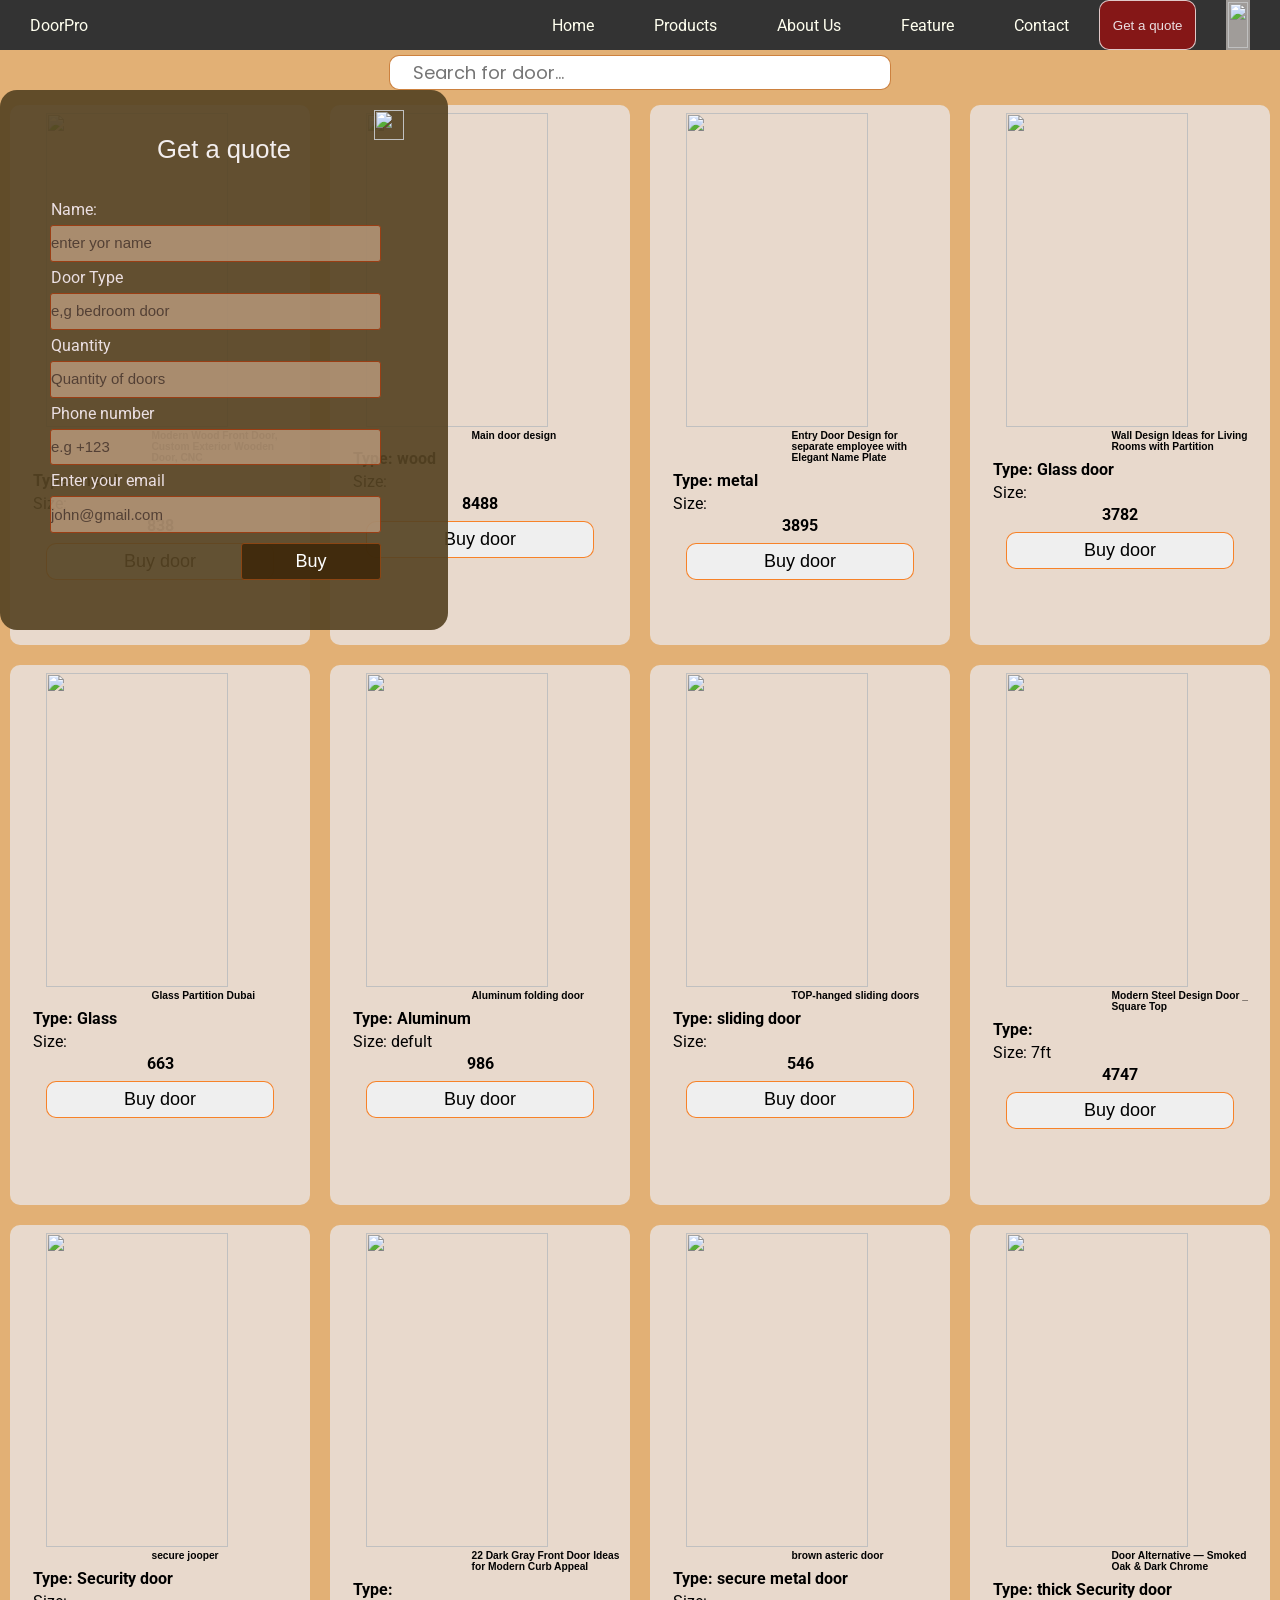
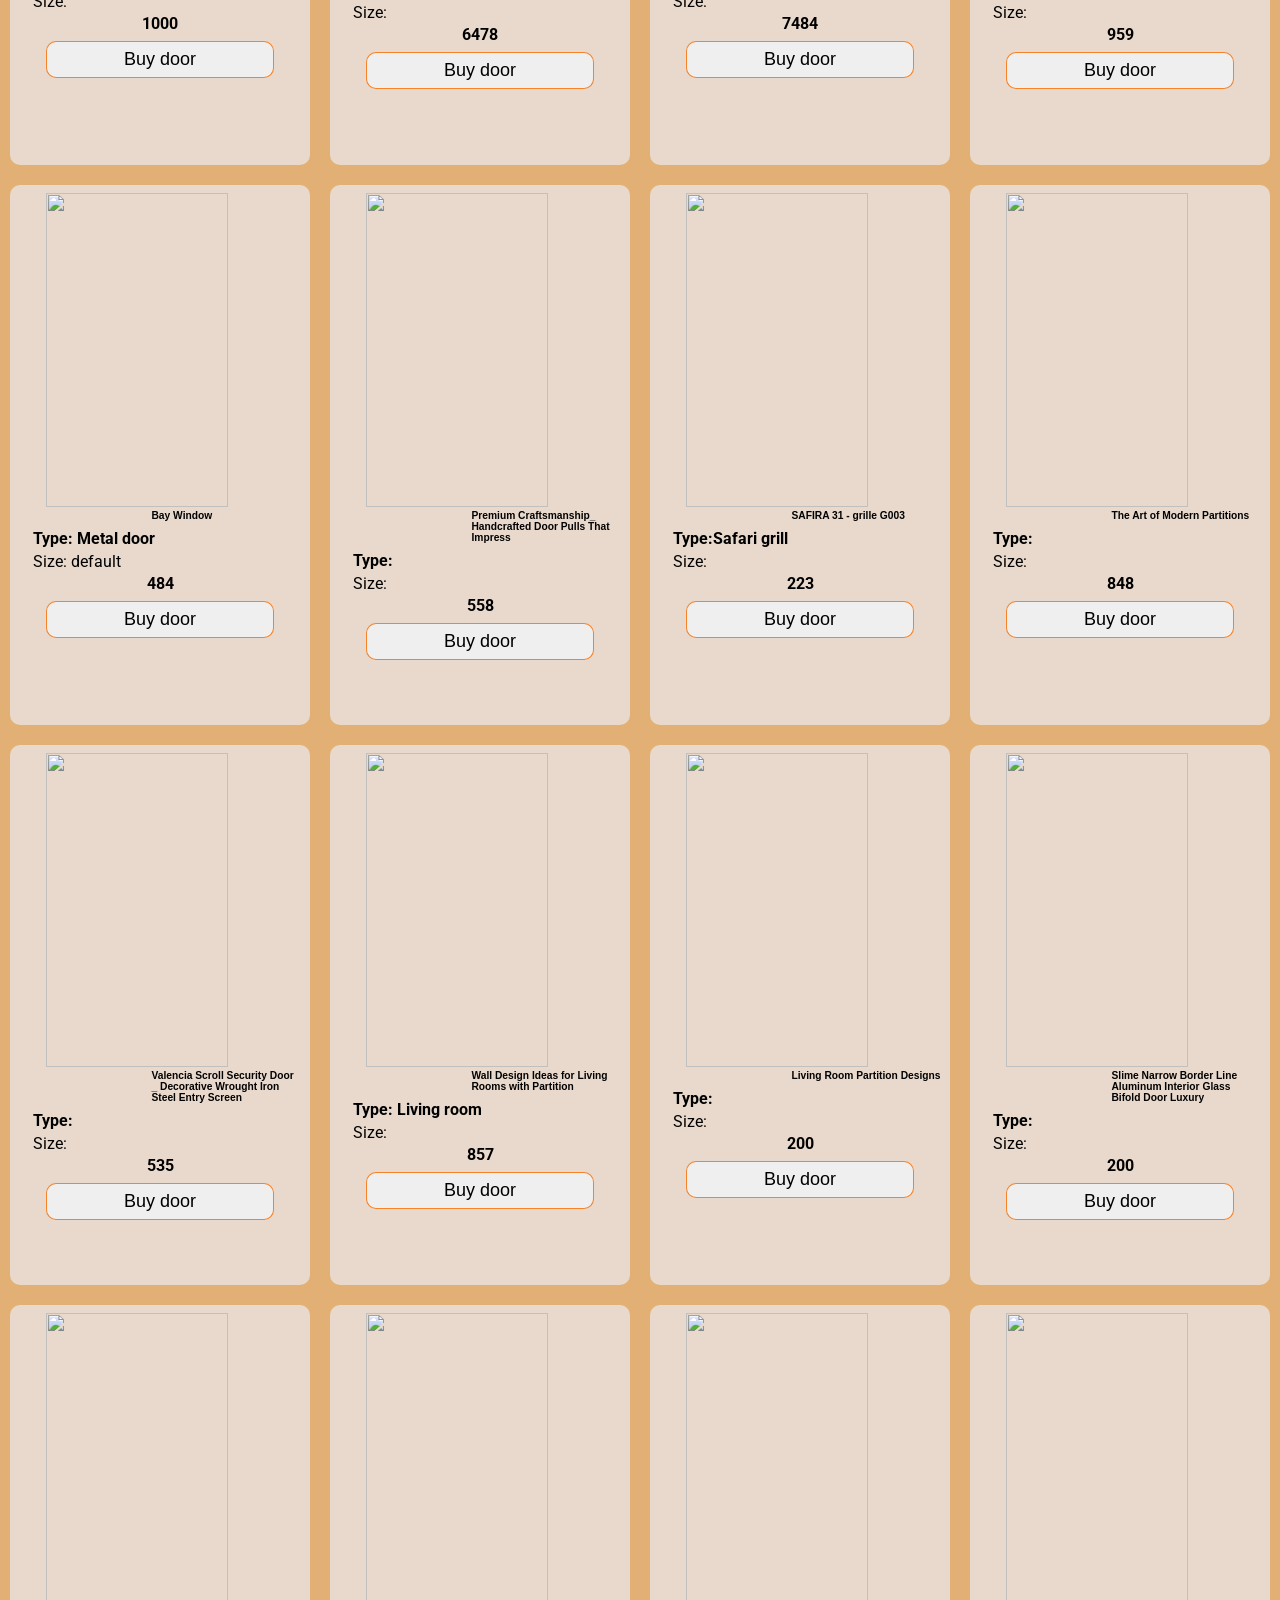
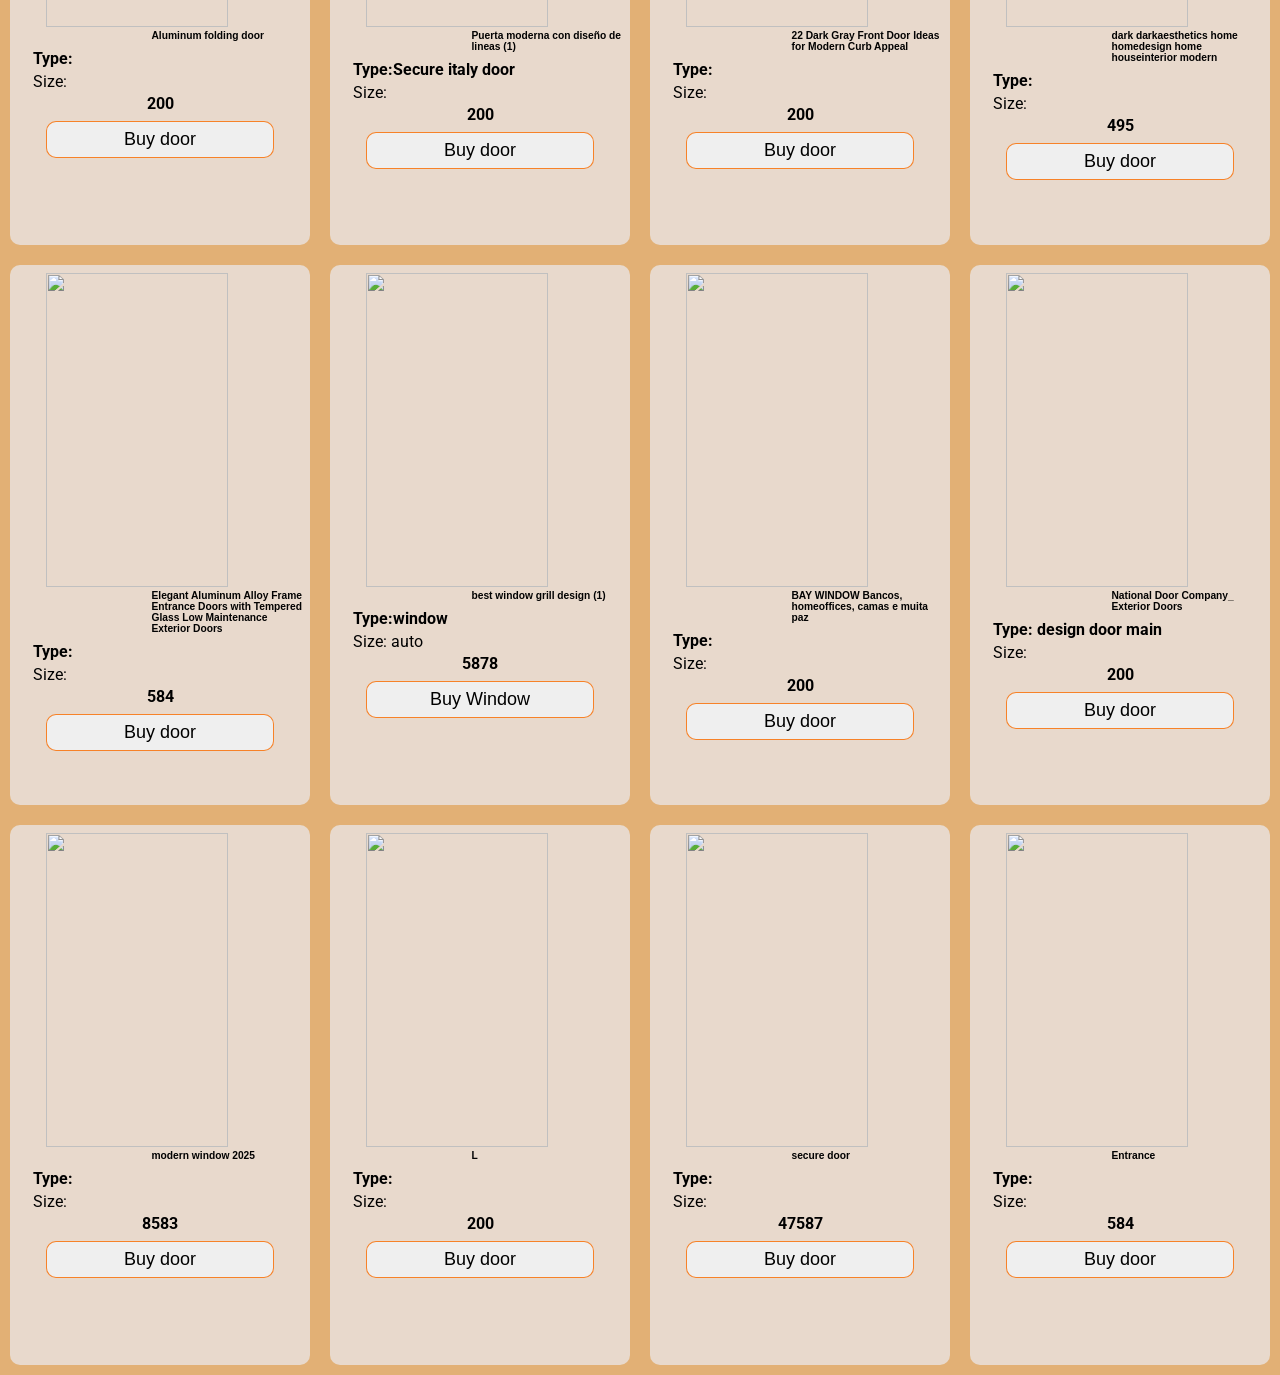
==== product.html @ bfc88ed6 "Initial upload" ====
<html lang="en">
<head>
    <meta charset="UTF-8">
    <meta name="viewport" content="width=device-width, initial-scale=1.0">
    <title>our products</title>
    <link rel="stylesheet" href="product.css">
      <link rel="stylesheet" href="https://cdnjs.cloudflare.com/ajax/libs/font-awesome/6.5.1/css/all.min.css">
    <link rel="stylesheet" href="">
    <link rel="preconnect" href="https://fonts.googleapis.com">
    <link rel="preconnect" href="https://fonts.gstatic.com" crossorigin>
    <link href="https://fonts.googleapis.com/css2?family=Poppins:wght@400;600;700&family=Roboto:wght@400;500;700&display=swap" rel="stylesheet">
    <script src="way.js" defer></script>
</head> 
<body>
    <header>
        <nav>
                <ul class="side-bar">
               <li onclick=closesidebar()> <a href="#"><img src="images/close-icon.svg" alt="close"></a></li>
               <li> <a  href="index.html#home">Home</a></li>
               <li><a href="Dproducts.html">Products</a></li>
               <li> <a href="index.html#about">About Us</a></li>
               <li>  <a href="index.html#feature">Feature</a></li>
               <li> <a href="index.html#contact">Contact</a></li>     
               <button  onclick=getquote() > Get a quote </button>       
             </ul>
            </nav>
            <nav>
                <ul>
               <li> <a href="#">DoorPro</a></li>
               <li> <a  href="index.html#home">Home</a></li>
               <li><a href="index.html#products">Products</a></li>
               <li> <a href="index.html#about_us">About Us</a></li>
               <li>  <a href="index.html#feature">Feature</a></li>
               <li> <a href="index.html#contact-section">Contact</a></li>     
            <li><button onclick=getquote() class="nav_button"> Get a quote </button></li>
            <li onclick=showsidebar()><a href="#"> <img src="images/menu_24dp_1F1F1F_FILL0_wght400_GRAD0_opsz24.svg" alt=""></a></li>
             </ul>
<script>
                let sidebar =document.querySelector(".side-bar");
                let quotationForm = document.getElementById("quotationForm");

                
                function showsidebar(){
                    sidebar.style.display = "flex";
                }
                function closesidebar(){
                   console.log( sidebar.style.display = "none");
                }
                showsidebar();
                closesidebar();
            </script>     
    </header>

<form class="form" action="submit" method="post">
    <img onclick=closeForm() src="images/close-icon.svg" alt="">
    <legend> Get a quote </legend>
    <label for="door_type">Name:</label>
    <input type="text" id="door_type" placeholder="enter yor name" maxlength="34">
     
    <label for="door_size">Door Type</label>
    <input type="text" placeholder="e,g bedroom door" maxlength="34">
    
    <label for="">Quantity</label>
    <input type="text" placeholder="Quantity of doors ">

    <label for="telephone">Phone number</label>
    <input type="tel" placeholder="e.g +123" required="required" >

    <label for="email">Enter your email</label>
    <input type="email" placeholder="john@gmail.com">

    <input type="submit" value="Buy">
</form >
<script>
    let quotation= document.getElementsByTagName("form");
    let heroBlur = document.getElementsByClassName(".door_container")
          
     function getquote(){
        quotation[0].style.display = "flex";
     
               let blur =heroBlur.style.filter ="blur(20px)";
     console.log(blur);
     }

     function closeForm(){
       console.log(quotation[0].style.display = "none");
               let blur = heroBlur.style.filter="blur(0px)";
               console.log(blur);
     }

     getquote();
     closeForm();
</script>



<div class="search-container">
        <!-- The Search Box -->
        <input type="text" id="searchInput"  placeholder="   Search for door...">
    </div>
    <div class="result">
    </div>
 

    <div class="door_container">
        <div class="door_cards">
            <div class="door_cards_image">
                <img src="images/file_00000000b98c7243bdcdd9055bb47b72.png" alt="">
            </div>
            <h3 class="door_name"> Modern Wood Front Door, Custom Exterior Wooden Door, CNC</h3>
            <p class="door_type">Type: metal </p>
            <p class="door_size">Size: </p>
            <div class="door_price">838</div>
            <button onclick=buy(this)> Buy door</button>
        </div>

          <div class="door_cards">
            <div class="door_cards_image">
                <img src="images/Main Door Design.jpeg" alt="">
            </div>
            <h3 class="door_name"> Main door design</h3>
            <p class="door_type">Type: wood </p>
            <p class="door_size">Size: </p>
            <div class="door_price">8488</div>
            <button onclick=buy(this)> Buy door</button>
        </div>


          <div class="door_cards">
            <div class="door_cards_image">
                <img src="images/Entry Door Design for separate employee with Elegant Name Plate.jpeg" alt="">
            </div>
            <h3 class="door_name"> Entry Door Design for separate employee with Elegant Name Plate</h3>
            <p class="door_type">Type: metal </p>
            <p class="door_size">Size: </p>
            <div class="door_price">3895</div>
            <button onclick=buy(this)> Buy door</button>
        </div>


          <div class="door_cards">
            <div class="door_cards_image">
                <img src="images/Wall Design Ideas for Living Rooms with Partition.jpeg" alt="">
            </div>
            <h3 class="door_name">Wall Design Ideas for Living Rooms with Partition </h3>
            <p class="door_type">Type: Glass door </p>
            <p class="door_size">Size: </p>
            <div class="door_price">3782</div>
            <button onclick=buy(this)> Buy door</button>
        </div>


          <div class="door_cards">
            <div class="door_cards_image">
                <img src="images/Glass Partition Dubai.jpeg" alt="">
            </div>
            <h3 class="door_name"> Glass Partition Dubai</h3>
            <p class="door_type">Type: Glass </p>
            <p class="door_size">Size: </p>
            <div class="door_price">663</div>
            <button onclick=buy(this)> Buy door</button>
        </div>


          <div class="door_cards">
            <div class="door_cards_image">
                <img src="images/Aluminum folding door.jpeg" alt="">
            </div>
            <h3 class="door_name"> Aluminum folding door</h3>
            <p class="door_type">Type: Aluminum </p>
            <p class="door_size">Size: defult </p>
            <div class="door_price">986</div>
            <button onclick=buy(this)> Buy door</button>
        </div>


          <div class="door_cards">
            <div class="door_cards_image">
                <img src="images/TOP-hanged sliding doors.jpeg" alt="">
            </div>
            <h3 class="door_name"> TOP-hanged sliding doors</h3>
            <p class="door_type">Type: sliding door</p>
            <p class="door_size">Size: </p>
            <div class="door_price">546</div>
            <button onclick=buy(this)> Buy door</button>
        </div>

        






        <div class="door_cards">
            <div class="door_cards_image">
                <img src="images/_ (11).jpeg" alt="">
            </div>
            <h3 class="door_name">Modern Steel Design Door _ Square Top </h3>
            <p class="door_type">Type: </p>
            <p class="door_size">Size: 7ft</p>
            <div class="door_price">4747</div>
             <button onclick=buy(this)> Buy door </button>
        </div>

        <div class="door_cards">
            <div class="door_cards_image">
                <img src="images/secure jooper.jpeg" alt="">
            </div>
            <h3 class="door_name"> secure jooper</h3>
            <p class="door_type">Type: Security door </p>
            <p class="door_size">Size: </p>
            <div class="door_price">1000</div>
             <button onclick=buy(this)> Buy door</button>
        </div>
        
        <div class="door_cards">
            <div class="door_cards_image">
                <img src="images/22 Dark Gray Front Door Ideas for Modern Curb Appeal (2).jpeg" alt="">
            </div>
            <h3 class="door_name"> 22 Dark Gray Front Door Ideas for Modern Curb Appeal </h3>
            <p class="door_type">Type: </p>
            <p class="door_size">Size: </p>
            <div class="door_price">6478</div>
             <button onclick=buy(this)> Buy door</button>
        </div>
        
        
        <div class="door_cards">
            <div class="door_cards_image">
                <img src="images/brown asteric door.jpeg" alt="">
            </div>
            <h3 class="door_name"> brown asteric door</h3>
            <p class="door_type">Type: secure metal door </p>
            <p class="door_size">Size: </p>
            <div class="door_price"> 7484</div>
             <button onclick=buy(this)> Buy door</button>
        </div>

          <div class="door_cards">
            <div class="door_cards_image">
                <img src="images/Door Alternative — Smoked Oak & Dark Chrome.jpeg" alt="">
            </div>
            <h3 class="door_name"> Door Alternative — Smoked Oak & Dark Chrome</h3>
            <p class="door_type">Type: thick Security door  </p>
            <p class="door_size">Size: </p>
            <div class="door_price"> 959</div>
             <button onclick=buy(this)> Buy door</button>
        </div>

          <div class="door_cards">
            <div class="door_cards_image">
                <img src="images/BAY WINDOW – Bancos, homeoffices, camas e muita paz.jpeg" alt="">
            </div>
            <h3 class="door_name">Bay Window</h3>
            <p class="door_type">Type: Metal door </p>
            <p class="door_size">Size: default </p>
            <div class="door_price"> 484</div>
             <button onclick=buy(this)> Buy door</button>
        </div>

          <div class="door_cards">
            <div class="door_cards_image">
                <img src="images/Premium Craftsmanship_ Handcrafted Door Pulls That Impress.jpeg" alt="">
            </div>
            <h3 class="door_name"> Premium Craftsmanship_ Handcrafted Door Pulls That Impress </h3>
            <p class="door_type">Type: </p>
            <p class="door_size">Size: </p>
            <div class="door_price"> 558</div>
             <button onclick=buy(this)> Buy door</button>
        </div>

            <div class="door_cards">
            <div class="door_cards_image">
                <img src="images/SAFIRA 31 - grille G003.jpeg" alt="">
            </div>
            <h3 class="door_name"> SAFIRA 31 - grille G003</h3>
            <p class="door_type">Type:Safari grill </p>
            <p class="door_size">Size: </p>
            <div class="door_price"> 223</div>
             <button onclick=buy(this)> Buy door</button>
        </div>

            <div class="door_cards">
            <div class="door_cards_image">
                <img src="images/The Art of Modern Partitions.jpeg" alt="">
            </div>
            <h3 class="door_name"> The Art of Modern Partitions</h3>
            <p class="door_type">Type: </p>
            <p class="door_size">Size: </p>
            <div class="door_price"> 848</div>
             <button onclick=buy(this)> Buy door</button>
        </div>

            <div class="door_cards">
            <div class="door_cards_image">
                <img src="images/Valencia Scroll Security Door _ Decorative Wrought Iron Steel Entry Screen.jpeg" alt="">
            </div>
            <h3 class="door_name">Valencia Scroll Security Door _ Decorative Wrought Iron Steel Entry Screen</h3>
            <p class="door_type">Type: </p>
            <p class="door_size">Size: </p>
            <div class="door_price"> 535</div>
             <button onclick=buy(this)> Buy door</button>
        </div>
            <div class="door_cards">
            <div class="door_cards_image">
                <img src="images/Wall Design Ideas for Living Rooms with Partition.jpeg" alt="">
            </div>
            <h3 class="door_name"> Wall Design Ideas for Living Rooms with Partition</h3>
            <p class="door_type">Type: Living room </p>
            <p class="door_size">Size: </p>
            <div class="door_price"> 857</div>
             <button onclick=buy(this)> Buy door</button>
        </div>
        
            <div class="door_cards">
            <div class="door_cards_image">
                <img src="images/Living Room Partition Designs.jpeg" alt="">
            </div>
            <h3 class="door_name"> Living Room Partition Designs</h3>
            <p class="door_type">Type: </p>
            <p class="door_size">Size: </p>
            <div class="door_price"> 200</div>
             <button onclick=buy(this)> Buy door</button>
        </div>

        <div class="door_cards">
            <div class="door_cards_image">
                <img src="images/Slime Narrow Border Line Aluminum Interior Glass Bifold Door Luxury Hanging Partition Wall Folding (1).jpeg" alt="">
            </div>
            <h3 class="door_name"> Slime Narrow Border Line Aluminum Interior Glass Bifold Door Luxury </h3>
            <p class="door_type">Type: </p>
            <p class="door_size">Size: </p>
            <div class="door_price"> 200</div>
             <button onclick=buy(this)> Buy door</button>
        </div>

        <div class="door_cards">
            <div class="door_cards_image">
                <img src="images/Aluminum folding door.jpeg" alt="">
            </div>
            <h3 class="door_name"> Aluminum folding door</h3>
            <p class="door_type">Type: </p>
            <p class="door_size">Size: </p>
            <div class="door_price"> 200</div>
             <button onclick=buy(this)> Buy door</button>
        </div>

        <div class="door_cards">
            <div class="door_cards_image">
                <img src="images/Puerta moderna con diseño de lineas (1).jpeg" alt="">
            </div>
            <h3 class="door_name">
Puerta moderna con diseño de lineas (1)
</h3>
            <p class="door_type">Type:Secure italy door</p>
            <p class="door_size">Size: </p>
            <div class="door_price"> 200</div>
             <button onclick=buy(this)> Buy door</button>
        </div>



        <div class="door_cards">
            <div class="door_cards_image">
                <img src="images/22 Dark Gray Front Door Ideas for Modern Curb Appeal (2).jpeg" alt="">
            </div>
            <h3 class="door_name"> 22 Dark Gray Front Door Ideas for Modern Curb Appeal</h3>
            <p class="door_type">Type: </p>
            <p class="door_size">Size: </p>
            <div class="door_price"> 200</div>
             <button onclick=buy(this)> Buy door</button>
        </div>



        <div class="door_cards">
            <div class="door_cards_image">
                <img src="images/oomodern (1).jpeg" alt="">
            </div>
            <h3 class="door_name"> dark darkaesthetics home homedesign home houseinterior modern</h3>
            <p class="door_type">Type: </p>
            <p class="door_size">Size: </p>
            <div class="door_price"> 495</div>
             <button onclick=buy(this)> Buy door</button>
        </div>



        <div class="door_cards">
            <div class="door_cards_image">
                <img src="images/Elegant Aluminum Alloy Frame Entrance Doors with Tempered Glass Low Maintenance Exterior Doors.jpeg" alt="">
            </div>
            <h3 class="door_name"> Elegant Aluminum Alloy Frame Entrance Doors with Tempered Glass Low Maintenance Exterior Doors</h3>
            <p class="door_type">Type: </p>
            <p class="door_size">Size: </p>
            <div class="door_price"> 584</div>
             <button onclick=buy(this)> Buy door</button>
        </div>


        <div class="door_cards">
            <div class="door_cards_image">
                <img src="images/best window grill design (1).jpeg" alt="">
            </div>
            <h3 class="door_name"> 
best window grill design (1)
</h3>
            <p class="door_type">Type:window  </p>
            <p class="door_size">Size: auto </p>
            <div class="door_price">5878</div>
             <button onclick=buy(this)> Buy Window</button>
        </div>



        <div class="door_cards">
            <div class="door_cards_image">
                <img src="images/BAY WINDOW – Bancos, homeoffices, camas e muita paz.jpeg" alt="">
            </div>
            <h3 class="door_name">BAY WINDOW Bancos, homeoffices, camas e muita paz</h3>
            <p class="door_type">Type: </p>
            <p class="door_size">Size: </p>
            <div class="door_price"> 200</div>
             <button onclick=buy(this)> Buy door</button>
        </div>



        <div class="door_cards">
            <div class="door_cards_image">
                <img src="images/National Door Company_ Exterior Doors.jpeg" alt="">
            </div>
            <h3 class="door_name"> National Door Company_ Exterior Doors</h3>
            <p class="door_type">Type: design door main  </p>
            <p class="door_size">Size: </p>
            <div class="door_price"> 200</div>
             <button onclick=buy(this)> Buy door</button>
        </div>



        <div class="door_cards">
            <div class="door_cards_image">
                <img src="images/Modern Wood Front Door, Custom Exterior Wooden Door, CNC Carved Entry Door, Luxury Main Entrance Door, Mid Century Modern Door, Wood Door.jpeg" alt="">
            </div>
            <h3 class="door_name"> modern window 2025</h3>
            <p class="door_type">Type: </p>
            <p class="door_size">Size: </p>
            <div class="door_price">8583</div>
             <button onclick=buy(this)> Buy door</button>
        </div>



        <div class="door_cards">
            <div class="door_cards_image">
                <img src="" alt="">
            </div>
            <h3 class="door_name"> L</h3>
            <p class="door_type">Type: </p>
            <p class="door_size">Size: </p>
            <div class="door_price"> 200</div>
             <button onclick=buy(this)> Buy door</button>
        </div>



        <div class="door_cards">
            <div class="door_cards_image">
                <img src="images/_ (8).jpeg" alt="">
            </div>
            <h3 class="door_name"> secure door</h3>
            <p class="door_type">Type: </p>
            <p class="door_size">Size: </p>
            <div class="door_price"> 47587</div>
             <button onclick=buy(this)> Buy door</button>
        </div>



        <div class="door_cards">
            <div class="door_cards_image">
                <img src="images/_ (3).jpeg" alt="">
            </div>
            <h3 class="door_name"> Entrance</h3>
            <p class="door_type">Type: </p>
            <p class="door_size">Size: </p>
            <div class="door_price"> 584</div>
             <button onclick=buy(this)> Buy door</button>
        </div>



</div>

<div class="order_form">
    <h2 class="order_message">Thanks For patronage you will get feedback from us</h2>
    <p>Enter your phone number</p>
    <input class="order_form_input" type="tel" maxlength="17" value="+234" placeholder="+234 00 000 000 ">
    <button class="ok" onclick=ok()>OK</button>
</div>

  <script>
        let searchBox = document.getElementById("searchInput");
        let doors = document.querySelectorAll(".door_cards");
        

        console.log(doors);


        searchBox.addEventListener("keyup", function(){
            let searchText = searchBox.value.toLowerCase();

            doors.forEach(function(door){
                let name = door.querySelector(".door_name").textContent.toLowerCase();
                let type = door.querySelector(".door_type").textContent.toLowerCase();
                let size = door.querySelector(".door_size").textContent.toLowerCase();
                let price = door.querySelector(".door_price").textContent.toLowerCase();

                if(name.includes(searchText)||
                   type.includes(searchText)||
                    size.includes(searchText)||
                    price.includes(searchText)){
                        door.style.display = "block";
                    }else{door.style.display = "none";}
         } );
        }
    
    )
    </script>
    

    <div class="product_popup">
    <div class="close" onclick=close_popup() ><img src="file:///home/chronos/u-76151dc4dbb2f2d2119e5b8accbb6cbf0419d930/MyFiles/Downloads/close_24.svg"> </div>
     <div class="product_popup_image"> <img src="" class="popup_image" alt=""></div>
    <h2 class="popup-name">Name: </h2 >
    <p class="popup_size"> </p>
    <p class="popup_type"> type</p>
    <p class="popup_price">price: </p>
    <span> Amount of doors</span>
    <input type="number" value="1" placeholder="enter amount of door" class="quantity">
    <h3 class="total">Total:929</h3>
    <button class="order" onclick=order()> Order</button>
    </div>
    <script>

let orderForm = document.querySelector(".order_form");

     let  popup =document.querySelector(".product_popup");

let popupName = document.querySelector(".popup-name");
console.log(popupName);

let popupPrice = document.querySelector(".popup_price");
let popupSize = document.querySelector(".popup_size");
let popupType = document.querySelector(".popup_type");

let popupImage = document.querySelector(".product_popup_image img");

let total = document.querySelector(".total");

let PopupInput = document.querySelector(".quantity");
let CurrentPrice = 0;

PopupInput.addEventListener("input", function(){
let qty = Number(PopupInput.value);
let result = qty * CurrentPrice;
total.textContent = "Total: $"+ result;
});
 

        function buy(button){
                console.log(popup.style.display = "flex");
                card = button.parentElement;
                console.log(card);
                let image = card.querySelector(".door_cards_image img");
                let name = card.querySelector(".door_name").textContent;
                let type = card.querySelector(".door_type").textContent;
                let size = card.querySelector(".door_size").textContent;
                let price = Number(card.querySelector(".door_price").textContent);
                console.log(name);
                console.log(type);
                console.log(size);
                console.log(price);
                console.log(image);

                popupName.textContent = name;
                console.log(popupName);
            
                popupPrice.textContent = "price: $" + price;
                console.log(popupPrice);

                popupType.textContent = type;
                console.log(popupType);

                popupSize.textContent = size;
                console.log(popupSize);

                let imageSrc = image.src;
                

                popupImage.src = imageSrc;
                console.log(popupImage);

                CurrentPrice = Number(card.querySelector(".door_price").textContent);
                PopupInput.value = 1;
                total.textContent = "Total: $" + CurrentPrice;


            }


        function close_popup(){
           console.log( popup.style.display ="none");
        }
function order(){
   console.log( orderForm.style.display = "flex");
    console.log(popup.style.display="none");
}
function ok(){
    console.log(orderForm.style.display = "none");
}
        
    </script>
</body>
</html>
---- product.css ----
:root{  --button-bg-color:#8B4513;
    --nav-color:#D2B4BC;
    --dark-color:#333333;
    --shadow-white-color:#F5F5F5;
    --white-color:#FFFFEF;
    --background-color:#5C3A21;
    --h1-color:#8B4513;


     
    --card-radius: 12px;
    --space: 25px;

}
 * {
    box-sizing: border-box;
    margin: 0;
    padding: 0;
     }

 body {
margin: 0;
padding: 0;
font-family: "Roboto", sans-serif;
background-color: #d99547be;
background-position: cover;
background-repeat: no-repeat;
 }
 h1,h2, h3{
    font-family: "Poppins", sans-serif;
 }

nav{
background-color: var(--dark-color);
box-shadow: #F8F5EF;
}

nav ul{
    width: 100%;
    list-style: none;
    display: flex;
    justify-content: flex-end;
    align-items: center;
}
nav li{
    height: 50px;
}
nav a{
    height: 100%;
    padding: 0 30px;
    text-decoration: none;
    display: flex;
    align-items: center;
    color: #FFFFEF;
}
nav ul img{
    background-color: #f2ebe691;
    width: 100%;
    padding: 2px;

}
nav a:hover{
    background-color: #5f420a;
}

nav ul li:first-child{
    margin-right:auto;
}

@media (max-width: 700px){
    
nav ul li:last-child{
    position: fixed;
    z-index: 30;
}

.nav_button{
    margin-right: 100px;
}


}

.nav_button{
    width: 100%;
    height: 100%;
    align-self: flex-end;
    margin-right:20px;
    background-color: #b70909a1;
    padding: 5px;
    margin-right: 15px;
    font-size: var(--);
    border-radius: 10px;
    border: 1px solid #f3ebebd5;
    color: #ebdfe2;

}
.side-bar button{
width: 80%;
    height: 8%;
    align-self: flex-end;
    margin-right:20px;
    background-color: #b70909a1;
    padding: 5px;
    margin-right: 15px;
    font-size: var(--);
    border-radius: 10px;
    border: 1px solid #f3ebebd5;
    color: #ebdfe2;
} 

.nav_button:hover{
    background-color: rgba(120, 82, 47, 0.544);
}

.side-bar img{
    width: 40px;
    height: 100%;
    background: transparent;
}


.side-bar{
    position: fixed;
    top: 0;
    right: 0;
    height: 100vh;
    width: 250px;
    backdrop-filter: blur(10px);
    z-index: 10;
    background-color: #6d565d92;
    box-shadow: -10px 0 10px rgba(132, 128, 121, 0.1);
    display: flex;
    flex-direction: column;
    align-items: flex-start;
    justify-content: flex-start;
}
.side-bar li{
    width: 100%;
}

.side-bar a{
    width: 100%;
}
@media (max-width:720px) {
    .form{width: 80%;
    }
    .door_cards{
       min-height: 250px;
        background-color: #020000fc;
    }

}

form{
    display: none;
    flex-direction: column;
    padding: 50px;
    width: 35%;
    height: 60%;
    justify-content: center;
    align-items: left;
    position: fixed;
    align-self: center;
    justify-self: center;
    top: 10%;
    object-fit: cover;
    z-index: 999;
    background-color: #564423eb;
    border-radius: 17px;
    gap: 5px;
    color: #ebdfe2;
    cursor: pointer;
}

form img{
    margin-top: -30;
    margin-left: 93%;
    width: 30px;
}
legend{
    align-self: center;
    text-decoration: none;
    text-align: center;
    margin-top: -40;
    padding: 30px;
    font-family: 'Poppin',sans-serif;
    color: #f3eeee;
    font-size: clamp(0.5rem, 2vw, 2.5rem);
}
label{
    text-align: left;
    font-size:   clamp(0.5rem, 1.5vw, 2.rem);  
    padding: 1px;
}

form input{
    border: 1px solid #9a3e14;
    width: 95%;
    background-color: #dab59b95;
    height: 10%;
    color: #fff;
    font: bold;
    font-size: 17px;   ;
    border-radius: 3px;
}
form input::placeholder{
    color: #1f12129e;
    font-size: 15px;
}
form input:focus{
    color: #040303ec;
    background-color: #ebbc9b9f;
}
form input:last-child{
    width: 40%;
    margin-left: 55%;
    cursor: pointer;
    justify-self: center;
    border-color: #8B4513;
    background-color: #3e2709e6;
    margin-top: 5px;
    font-size: large;
}
form input:last-child:hover{
    background: transparent;
}
form img:hover{
    border:1.5px solid #F5F5F5;
    border-radius: 2px;
    box-shadow: #5f420a;
}

.search-container{
    align-self: center;
    justify-self: center;
    width: 40%;
    height: 5vh;
    padding: 5px;
    display: flex;
    margin: auto;
    border-radius: 10px;
}
.search-container input{
    width: 100%;
    height: 100%;
    font-size: large;
    font-family: 'Poppins', sans-serif;
    border-radius: 10px;
    border: 0.5px solid #c26718d3;
    padding-left:8px ;
}
.search-container input:focus{
    background-color: #c8919138;
    color: #020000fc;
}

.door_container{
    display: grid;
    grid-template-columns: repeat(4, 1fr);
    gap:20px;
    align-items: center;
    width: 100%;
    padding: 10px;
    
}
.door_cards{
    width: 100%;
    height: 60vh;
    background-color: #eae4e1cd;
    align-items: center;
    justify-content: center;
    padding: 8px;
    border-radius: 10px;
    transition: 0.5s;
}

.door_cards:hover{
    box-shadow:9px 10px 4px 8px #c4754bde;
}
.door_cards_image{
    width: 100%;
    height: 60%;
    object-fit: cover;
}
.door_cards_image:hover{
box-shadow: 2px #ec9494f1;
}
.door_cards_image img{
    width: 80%;
    margin-left: 10%;
    height: 100%;
}


.door_cards h3{
padding-bottom: 5px;
color: #020202;
padding-top:3px;
font-size: clamp(0.4rem, 0.8vw, 1rem);
  /* 1. Forces all text onto a single line */
  overflow: hidden;
  text-overflow: ellipsis;
}


.door_type{
    margin: 2px;
    margin-left: 5%;
    font-weight: bold;
    padding: 1px;
}
.door_size{
    margin: 2px;
    margin-left: 5%;
    padding: 1px;
}
.door_price{
    text-align: center;
    font-weight: bold;
    text-shadow: #f3ebebd5;
}

.door_cards button{
    width: 80%;
    height: 7%;
    margin-left: 10%;
    border-radius: 10px;
    border: 1.5px solid #f87007da;
    font-size: large;
    margin-top: 8px;
    
}
.door_cards button:hover{
    background-color: #883e05;
}
.popup_size{
    color: white;
    font-family: 'Poppin', sans-serif;
    margin-left: 20%;
    padding-top: 7px;
    font-size: 25px;
}
.product_popup{
            display: none;
            width: 80%;
            height: 80vh;
            position: fixed;
            top: 10%;
            left: 10%;
            background: linear-gradient(#e1d2c4f7, #2f2b24ea);
            z-index: 10;
            box-shadow: 0 0 20px black;
            flex-direction: column;
            overflow-y: scroll;
        }
        .close img{
            padding-top: 5px;
    margin-left: 93%;
    top:5px;
    width: 40px;
}
.close img:hover{
    border:2px solid rgba(203, 142, 12, 0.738);

}


.product_popup_image img{
    width: 60%;
    align-self: center;
    justify-self: center;
    margin-left: 20%;
      height:50vh ;
}
.product_popup h2{
    color: #020202;
    margin-left: 20%;
    padding-top: 10px;
    padding-bottom: 1%;
    white-space: nowrap;  /* 1. Forces all text onto a single line */
  overflow: hidden;     /* 2. Hides the text that spills out of the container */
  text-overflow: ellipsis;
}

.popup_type{
margin-left: 20%;
font-size: 25px;
color: #fff;
}
.product_popup .popup_price{
    color: #faf9f9;
    margin-left: 70%;
    padding-bottom:10px ;
    font-size: 27px;
    margin-top: -6%;
}
.product_popup span{
    margin-left: 70%;
    color: #f4f4f4;
    font-family: 'poppin', sans-serif;
}
.quantity{
    width: 20%;
    height: 5%;
    border-radius: 5px;
    font-size: large;
    margin-left:69.2% ;
    background-color: #e28f21;
}
.quantity:focus{
    background-color: #e4ad8ce6;
}

h3{
    margin-left:47% ;
    align-items: center;
    color: white;
    font-family: 'Poppin', sans-serif;
    font-size: 30px;
}
.totalAmount{
    color: #f0e6cce6;
}

.order{
    width: 50%;
    align-self: center;
    background-color: #df8a0bf1;
    height: 5%;
    font-family: 'poppin', sans-serif;
    border-radius: 8px;
}
.order:hover{
    background-color:#efbfbf ;
}




@media (max-width: 720px) {
    .door_container{
        display: grid;
        grid-template-columns: repeat(2, 1fr);
        background: transparent;
    }
}

.order_form{
    display: none;
    flex-direction: column;
    align-self:center ;
    position: absolute;
    z-index: 100;
    justify-self: center;
    top: 40%;
    background: linear-gradient(#ebc49df1, #48311cfc);
    width: 50%;
    height: 30vh;
    padding: 10px;
    border-radius: 10px;
}

.order_message{
    width: 100%;
    height: 40%;
    color: #451e06fc;
    font-family: 'Roboto', 'Poppin', sans-serif;
    padding-bottom: 4%;
    text-align: center;

}
.order_form p{
    text-align: center;
    color: #110303;
    padding-bottom: 3px;
}

.order_form_input{
    width: 50%;
    margin-left: 25%;
    height: 20%;
    padding: 3px;
    margin-bottom: 2%;
    border-radius: 5px;
    background-color: #f3eaea3f;
    border: none;
}
.order_form_input:focus{
    background-color: #dcbdbd;
}
.order_form_input:hover{
    background-color: #f5f0f0bf;
}

.ok{
    background-color: #f36d07f9;
    width: 30%;
    height: 17%;
    margin-left: 35%;
    border-radius: 5px;
    border: none;
}
.ok:hover{
    background-color: #faf6f6;
}
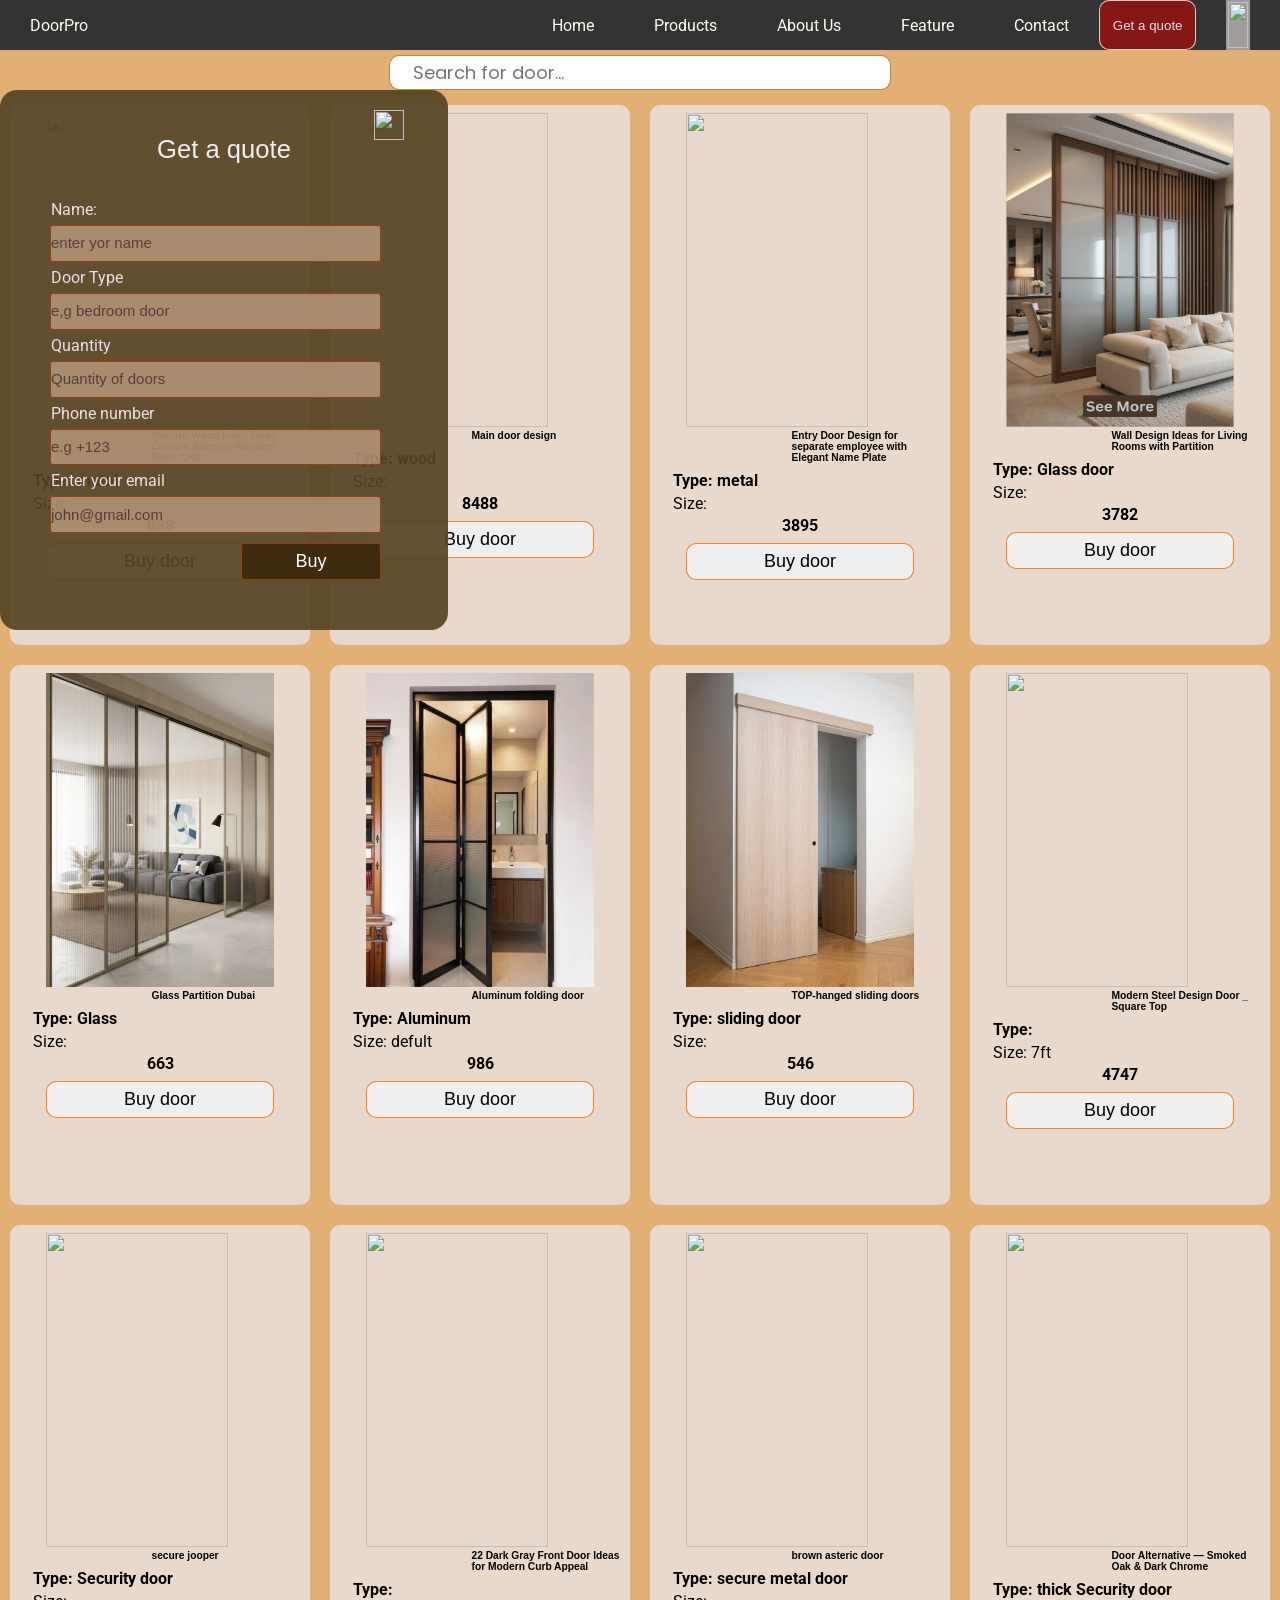
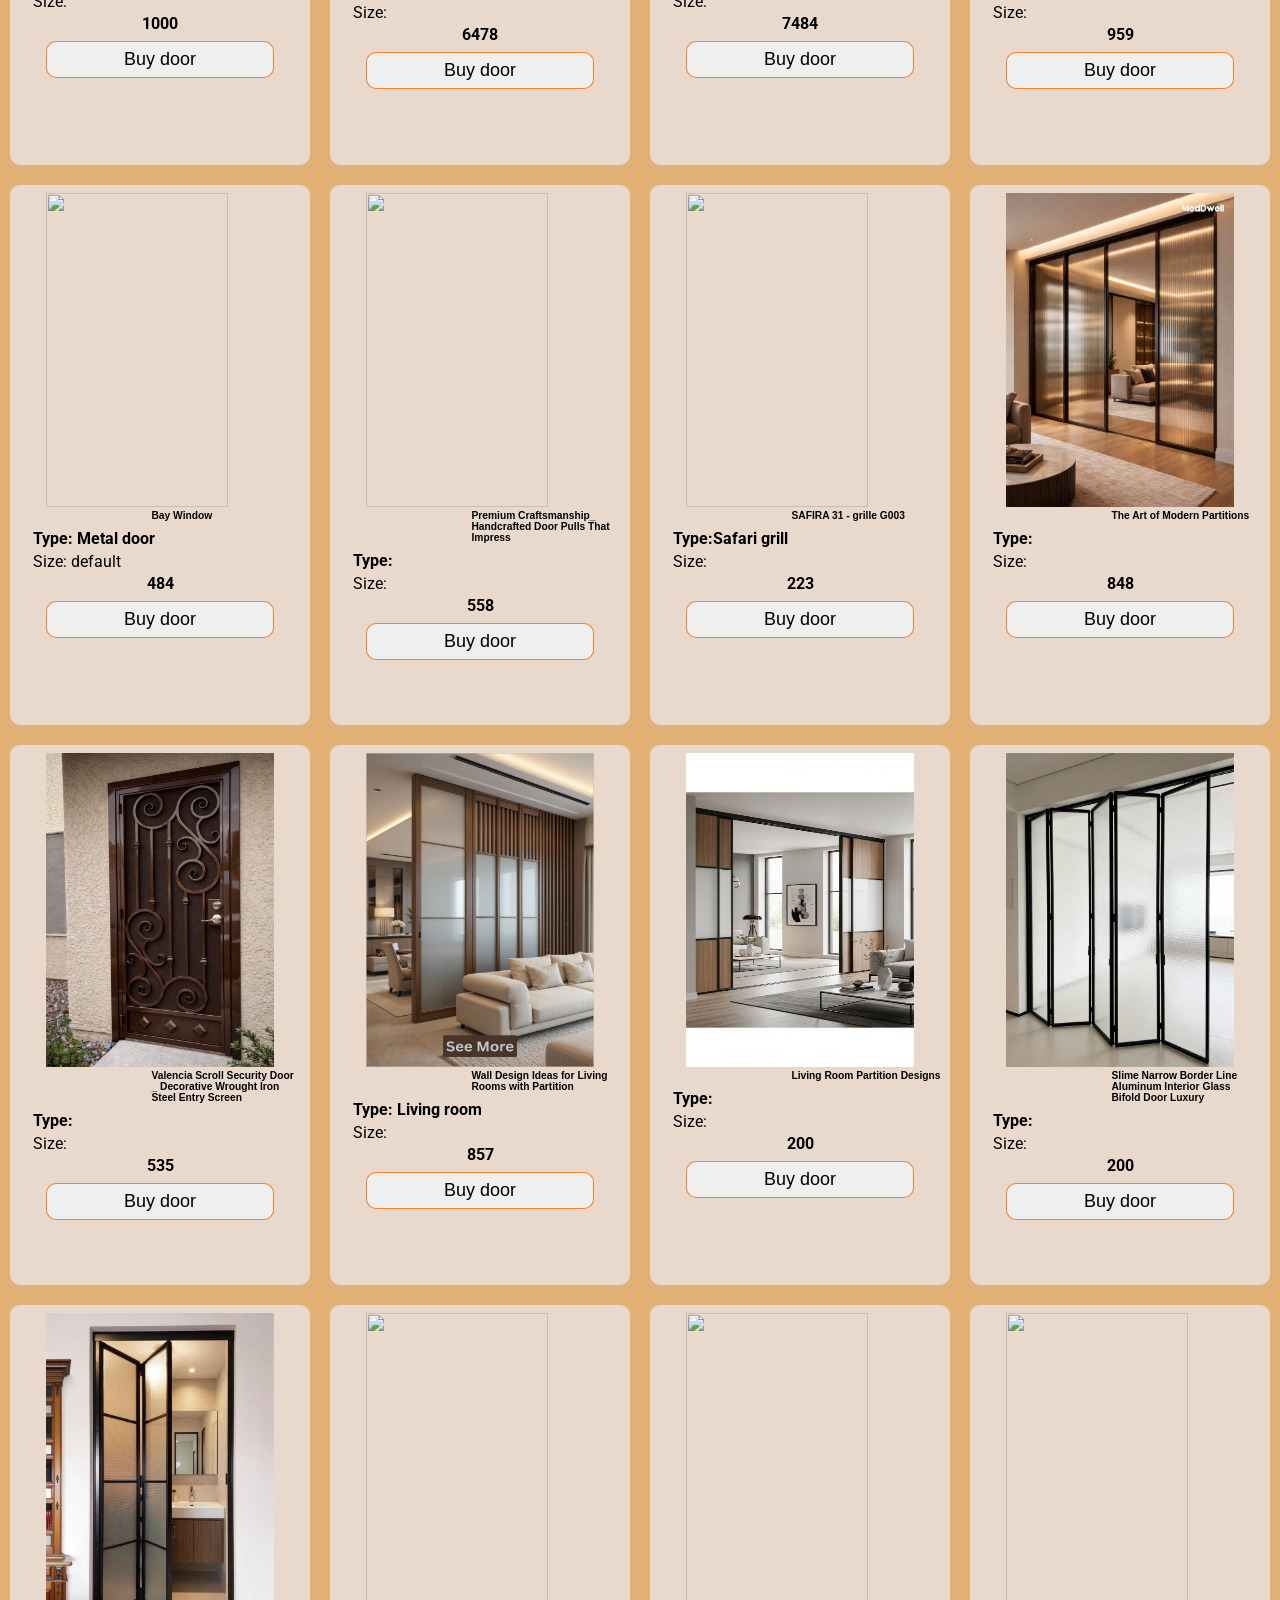
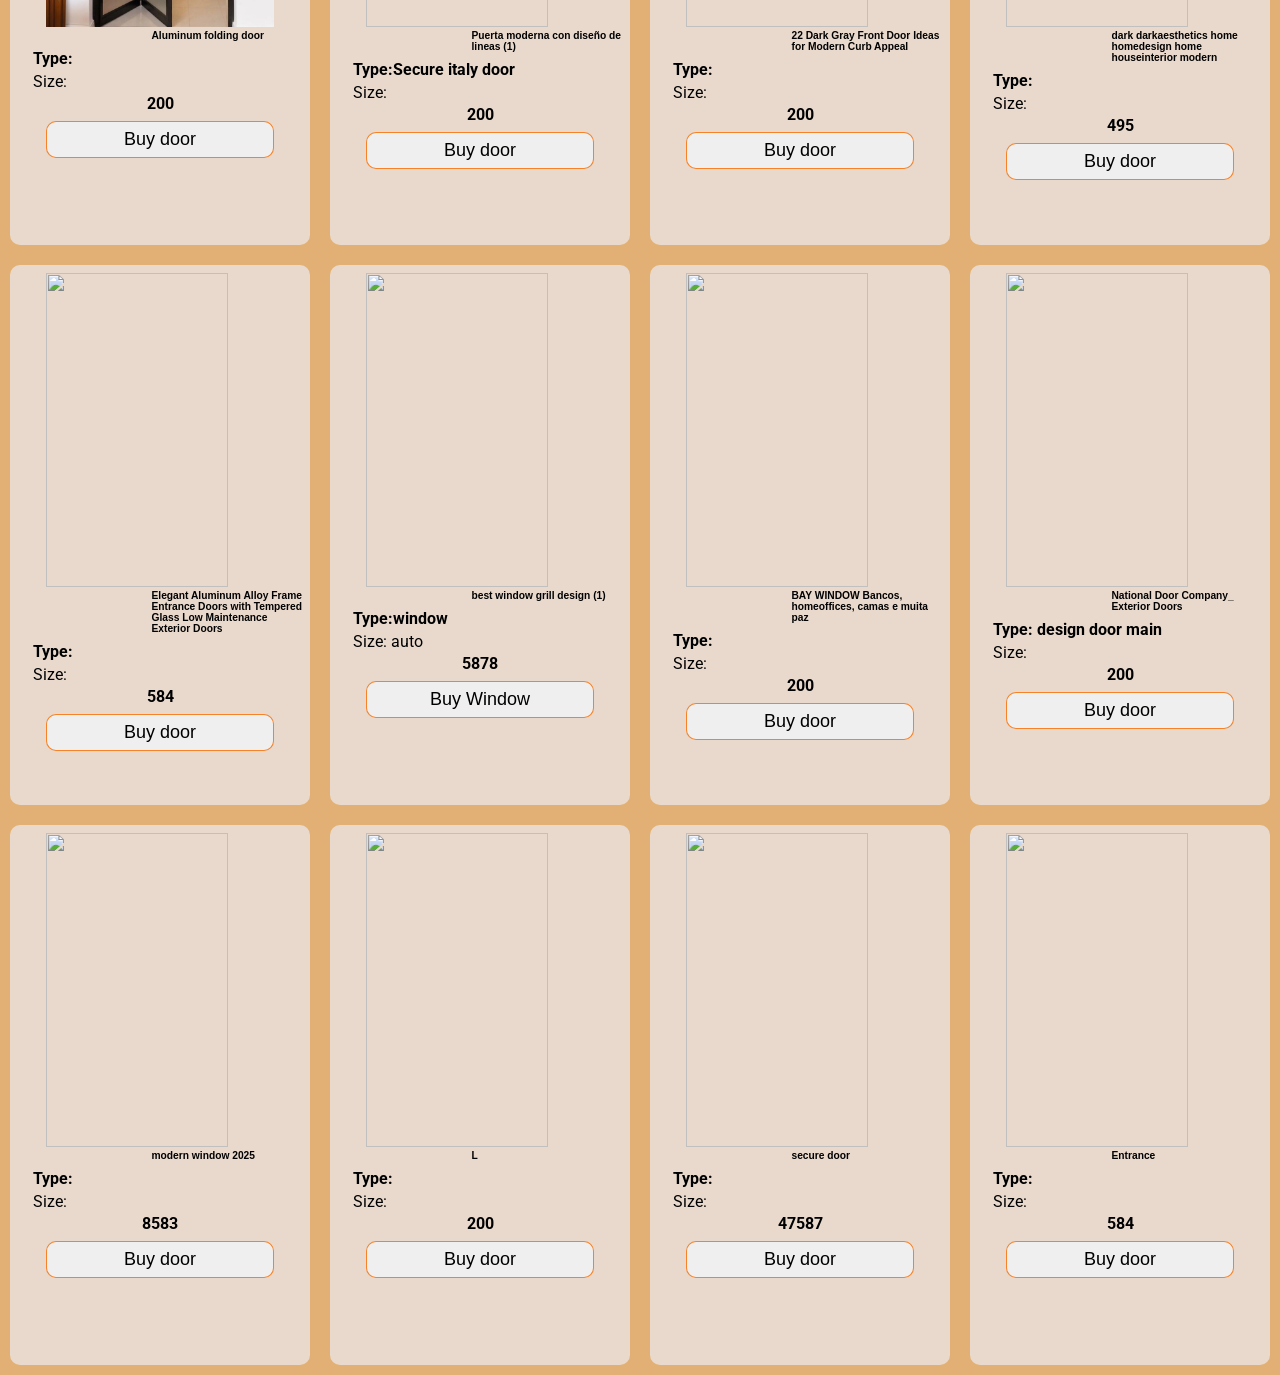
==== commit 994047dd: "Update close icon source in product.html" ====
--- a/product.html
+++ b/product.html
@@ -15,7 +15,7 @@
     <header>
         <nav>
                 <ul class="side-bar">
-               <li onclick=closesidebar()> <a href="#"><img src="images/close-icon.svg" alt="close"></a></li>
+               <li onclick=closesidebar()> <a href="#"><img src="close-icon.svg" alt="close"></a></li>
                <li> <a  href="index.html#home">Home</a></li>
                <li><a href="Dproducts.html">Products</a></li>
                <li> <a href="index.html#about">About Us</a></li>
@@ -33,7 +33,7 @@
                <li>  <a href="index.html#feature">Feature</a></li>
                <li> <a href="index.html#contact-section">Contact</a></li>     
             <li><button onclick=getquote() class="nav_button"> Get a quote </button></li>
-            <li onclick=showsidebar()><a href="#"> <img src="images/menu_24dp_1F1F1F_FILL0_wght400_GRAD0_opsz24.svg" alt=""></a></li>
+            <li onclick=showsidebar()><a href="#"> <img src="menu_24dp_1F1F1F_FILL0_wght400_GRAD0_opsz24.svg" alt=""></a></li>
              </ul>
 <script>
                 let sidebar =document.querySelector(".side-bar");
@@ -52,7 +52,7 @@
     </header>
 
 <form class="form" action="submit" method="post">
-    <img onclick=closeForm() src="images/close-icon.svg" alt="">
+    <img onclick=closeForm() src="close-icon.svg" alt="">
     <legend> Get a quote </legend>
     <label for="door_type">Name:</label>
     <input type="text" id="door_type" placeholder="enter yor name" maxlength="34">
@@ -105,7 +105,7 @@
     <div class="door_container">
         <div class="door_cards">
             <div class="door_cards_image">
-                <img src="images/file_00000000b98c7243bdcdd9055bb47b72.png" alt="">
+                <img src="file_00000000b98c7243bdcdd9055bb47b72.png" alt="">
             </div>
             <h3 class="door_name"> Modern Wood Front Door, Custom Exterior Wooden Door, CNC</h3>
             <p class="door_type">Type: metal </p>
@@ -116,7 +116,7 @@
 
           <div class="door_cards">
             <div class="door_cards_image">
-                <img src="images/Main Door Design.jpeg" alt="">
+                <img src="Main Door Design.jpeg" alt="">
             </div>
             <h3 class="door_name"> Main door design</h3>
             <p class="door_type">Type: wood </p>
@@ -128,7 +128,7 @@
 
           <div class="door_cards">
             <div class="door_cards_image">
-                <img src="images/Entry Door Design for separate employee with Elegant Name Plate.jpeg" alt="">
+                <img src="Entry Door Design for separate employee with Elegant Name Plate.jpeg" alt="">
             </div>
             <h3 class="door_name"> Entry Door Design for separate employee with Elegant Name Plate</h3>
             <p class="door_type">Type: metal </p>
@@ -140,7 +140,7 @@
 
           <div class="door_cards">
             <div class="door_cards_image">
-                <img src="images/Wall Design Ideas for Living Rooms with Partition.jpeg" alt="">
+                <img src="Wall Design Ideas for Living Rooms with Partition.jpeg" alt="">
             </div>
             <h3 class="door_name">Wall Design Ideas for Living Rooms with Partition </h3>
             <p class="door_type">Type: Glass door </p>
@@ -152,7 +152,7 @@
 
           <div class="door_cards">
             <div class="door_cards_image">
-                <img src="images/Glass Partition Dubai.jpeg" alt="">
+                <img src="Glass Partition Dubai.jpeg" alt="">
             </div>
             <h3 class="door_name"> Glass Partition Dubai</h3>
             <p class="door_type">Type: Glass </p>
@@ -164,7 +164,7 @@
 
           <div class="door_cards">
             <div class="door_cards_image">
-                <img src="images/Aluminum folding door.jpeg" alt="">
+                <img src="Aluminum folding door.jpeg" alt="">
             </div>
             <h3 class="door_name"> Aluminum folding door</h3>
             <p class="door_type">Type: Aluminum </p>
@@ -176,7 +176,7 @@
 
           <div class="door_cards">
             <div class="door_cards_image">
-                <img src="images/TOP-hanged sliding doors.jpeg" alt="">
+                <img src="TOP-hanged sliding doors.jpeg" alt="">
             </div>
             <h3 class="door_name"> TOP-hanged sliding doors</h3>
             <p class="door_type">Type: sliding door</p>
@@ -194,7 +194,7 @@
 
         <div class="door_cards">
             <div class="door_cards_image">
-                <img src="images/_ (11).jpeg" alt="">
+                <img src="_ (11).jpeg" alt="">
             </div>
             <h3 class="door_name">Modern Steel Design Door _ Square Top </h3>
             <p class="door_type">Type: </p>
@@ -205,7 +205,7 @@
 
         <div class="door_cards">
             <div class="door_cards_image">
-                <img src="images/secure jooper.jpeg" alt="">
+                <img src="secure jooper.jpeg" alt="">
             </div>
             <h3 class="door_name"> secure jooper</h3>
             <p class="door_type">Type: Security door </p>
@@ -216,7 +216,7 @@
         
         <div class="door_cards">
             <div class="door_cards_image">
-                <img src="images/22 Dark Gray Front Door Ideas for Modern Curb Appeal (2).jpeg" alt="">
+                <img src="22 Dark Gray Front Door Ideas for Modern Curb Appeal (2).jpeg" alt="">
             </div>
             <h3 class="door_name"> 22 Dark Gray Front Door Ideas for Modern Curb Appeal </h3>
             <p class="door_type">Type: </p>
@@ -228,7 +228,7 @@
         
         <div class="door_cards">
             <div class="door_cards_image">
-                <img src="images/brown asteric door.jpeg" alt="">
+                <img src="brown asteric door.jpeg" alt="">
             </div>
             <h3 class="door_name"> brown asteric door</h3>
             <p class="door_type">Type: secure metal door </p>
@@ -239,7 +239,7 @@
 
           <div class="door_cards">
             <div class="door_cards_image">
-                <img src="images/Door Alternative — Smoked Oak & Dark Chrome.jpeg" alt="">
+                <img src="Door Alternative — Smoked Oak & Dark Chrome.jpeg" alt="">
             </div>
             <h3 class="door_name"> Door Alternative — Smoked Oak & Dark Chrome</h3>
             <p class="door_type">Type: thick Security door  </p>
@@ -250,7 +250,7 @@
 
           <div class="door_cards">
             <div class="door_cards_image">
-                <img src="images/BAY WINDOW – Bancos, homeoffices, camas e muita paz.jpeg" alt="">
+                <img src="BAY WINDOW – Bancos, homeoffices, camas e muita paz.jpeg" alt="">
             </div>
             <h3 class="door_name">Bay Window</h3>
             <p class="door_type">Type: Metal door </p>
@@ -261,7 +261,7 @@
 
           <div class="door_cards">
             <div class="door_cards_image">
-                <img src="images/Premium Craftsmanship_ Handcrafted Door Pulls That Impress.jpeg" alt="">
+                <img src="Premium Craftsmanship_ Handcrafted Door Pulls That Impress.jpeg" alt="">
             </div>
             <h3 class="door_name"> Premium Craftsmanship_ Handcrafted Door Pulls That Impress </h3>
             <p class="door_type">Type: </p>
@@ -272,7 +272,7 @@
 
             <div class="door_cards">
             <div class="door_cards_image">
-                <img src="images/SAFIRA 31 - grille G003.jpeg" alt="">
+                <img src="SAFIRA 31 - grille G003.jpeg" alt="">
             </div>
             <h3 class="door_name"> SAFIRA 31 - grille G003</h3>
             <p class="door_type">Type:Safari grill </p>
@@ -283,7 +283,7 @@
 
             <div class="door_cards">
             <div class="door_cards_image">
-                <img src="images/The Art of Modern Partitions.jpeg" alt="">
+                <img src="The Art of Modern Partitions.jpeg" alt="">
             </div>
             <h3 class="door_name"> The Art of Modern Partitions</h3>
             <p class="door_type">Type: </p>
@@ -294,7 +294,7 @@
 
             <div class="door_cards">
             <div class="door_cards_image">
-                <img src="images/Valencia Scroll Security Door _ Decorative Wrought Iron Steel Entry Screen.jpeg" alt="">
+                <img src="Valencia Scroll Security Door _ Decorative Wrought Iron Steel Entry Screen.jpeg" alt="">
             </div>
             <h3 class="door_name">Valencia Scroll Security Door _ Decorative Wrought Iron Steel Entry Screen</h3>
             <p class="door_type">Type: </p>
@@ -304,7 +304,7 @@
         </div>
             <div class="door_cards">
             <div class="door_cards_image">
-                <img src="images/Wall Design Ideas for Living Rooms with Partition.jpeg" alt="">
+                <img src="Wall Design Ideas for Living Rooms with Partition.jpeg" alt="">
             </div>
             <h3 class="door_name"> Wall Design Ideas for Living Rooms with Partition</h3>
             <p class="door_type">Type: Living room </p>
@@ -315,7 +315,7 @@
         
             <div class="door_cards">
             <div class="door_cards_image">
-                <img src="images/Living Room Partition Designs.jpeg" alt="">
+                <img src="Living Room Partition Designs.jpeg" alt="">
             </div>
             <h3 class="door_name"> Living Room Partition Designs</h3>
             <p class="door_type">Type: </p>
@@ -326,7 +326,7 @@
 
         <div class="door_cards">
             <div class="door_cards_image">
-                <img src="images/Slime Narrow Border Line Aluminum Interior Glass Bifold Door Luxury Hanging Partition Wall Folding (1).jpeg" alt="">
+                <img src="Slime Narrow Border Line Aluminum Interior Glass Bifold Door Luxury Hanging Partition Wall Folding (1).jpeg" alt="">
             </div>
             <h3 class="door_name"> Slime Narrow Border Line Aluminum Interior Glass Bifold Door Luxury </h3>
             <p class="door_type">Type: </p>
@@ -337,7 +337,7 @@
 
         <div class="door_cards">
             <div class="door_cards_image">
-                <img src="images/Aluminum folding door.jpeg" alt="">
+                <img src="Aluminum folding door.jpeg" alt="">
             </div>
             <h3 class="door_name"> Aluminum folding door</h3>
             <p class="door_type">Type: </p>
@@ -348,7 +348,7 @@
 
         <div class="door_cards">
             <div class="door_cards_image">
-                <img src="images/Puerta moderna con diseño de lineas (1).jpeg" alt="">
+                <img src="Puerta moderna con diseño de lineas (1).jpeg" alt="">
             </div>
             <h3 class="door_name">
 Puerta moderna con diseño de lineas (1)
@@ -363,7 +363,7 @@
 
         <div class="door_cards">
             <div class="door_cards_image">
-                <img src="images/22 Dark Gray Front Door Ideas for Modern Curb Appeal (2).jpeg" alt="">
+                <img src="22 Dark Gray Front Door Ideas for Modern Curb Appeal (2).jpeg" alt="">
             </div>
             <h3 class="door_name"> 22 Dark Gray Front Door Ideas for Modern Curb Appeal</h3>
             <p class="door_type">Type: </p>
@@ -376,7 +376,7 @@
 
         <div class="door_cards">
             <div class="door_cards_image">
-                <img src="images/oomodern (1).jpeg" alt="">
+                <img src="oomodern (1).jpeg" alt="">
             </div>
             <h3 class="door_name"> dark darkaesthetics home homedesign home houseinterior modern</h3>
             <p class="door_type">Type: </p>
@@ -389,7 +389,7 @@
 
         <div class="door_cards">
             <div class="door_cards_image">
-                <img src="images/Elegant Aluminum Alloy Frame Entrance Doors with Tempered Glass Low Maintenance Exterior Doors.jpeg" alt="">
+                <img src="Elegant Aluminum Alloy Frame Entrance Doors with Tempered Glass Low Maintenance Exterior Doors.jpeg" alt="">
             </div>
             <h3 class="door_name"> Elegant Aluminum Alloy Frame Entrance Doors with Tempered Glass Low Maintenance Exterior Doors</h3>
             <p class="door_type">Type: </p>
@@ -401,7 +401,7 @@
 
         <div class="door_cards">
             <div class="door_cards_image">
-                <img src="images/best window grill design (1).jpeg" alt="">
+                <img src="best window grill design (1).jpeg" alt="">
             </div>
             <h3 class="door_name"> 
 best window grill design (1)
@@ -416,7 +416,7 @@
 
         <div class="door_cards">
             <div class="door_cards_image">
-                <img src="images/BAY WINDOW – Bancos, homeoffices, camas e muita paz.jpeg" alt="">
+                <img src="BAY WINDOW – Bancos, homeoffices, camas e muita paz.jpeg" alt="">
             </div>
             <h3 class="door_name">BAY WINDOW Bancos, homeoffices, camas e muita paz</h3>
             <p class="door_type">Type: </p>
@@ -429,7 +429,7 @@
 
         <div class="door_cards">
             <div class="door_cards_image">
-                <img src="images/National Door Company_ Exterior Doors.jpeg" alt="">
+                <img src="National Door Company_ Exterior Doors.jpeg" alt="">
             </div>
             <h3 class="door_name"> National Door Company_ Exterior Doors</h3>
             <p class="door_type">Type: design door main  </p>
@@ -442,7 +442,7 @@
 
         <div class="door_cards">
             <div class="door_cards_image">
-                <img src="images/Modern Wood Front Door, Custom Exterior Wooden Door, CNC Carved Entry Door, Luxury Main Entrance Door, Mid Century Modern Door, Wood Door.jpeg" alt="">
+                <img src="Modern Wood Front Door, Custom Exterior Wooden Door, CNC Carved Entry Door, Luxury Main Entrance Door, Mid Century Modern Door, Wood Door.jpeg" alt="">
             </div>
             <h3 class="door_name"> modern window 2025</h3>
             <p class="door_type">Type: </p>
@@ -468,7 +468,7 @@
 
         <div class="door_cards">
             <div class="door_cards_image">
-                <img src="images/_ (8).jpeg" alt="">
+                <img src="_ (8).jpeg" alt="">
             </div>
             <h3 class="door_name"> secure door</h3>
             <p class="door_type">Type: </p>
@@ -481,7 +481,7 @@
 
         <div class="door_cards">
             <div class="door_cards_image">
-                <img src="images/_ (3).jpeg" alt="">
+                <img src="_ (3).jpeg" alt="">
             </div>
             <h3 class="door_name"> Entrance</h3>
             <p class="door_type">Type: </p>
@@ -500,6 +500,7 @@
     <input class="order_form_input" type="tel" maxlength="17" value="+234" placeholder="+234 00 000 000 ">
     <button class="ok" onclick=ok()>OK</button>
 </div>
+    
 
   <script>
         let searchBox = document.getElementById("searchInput");
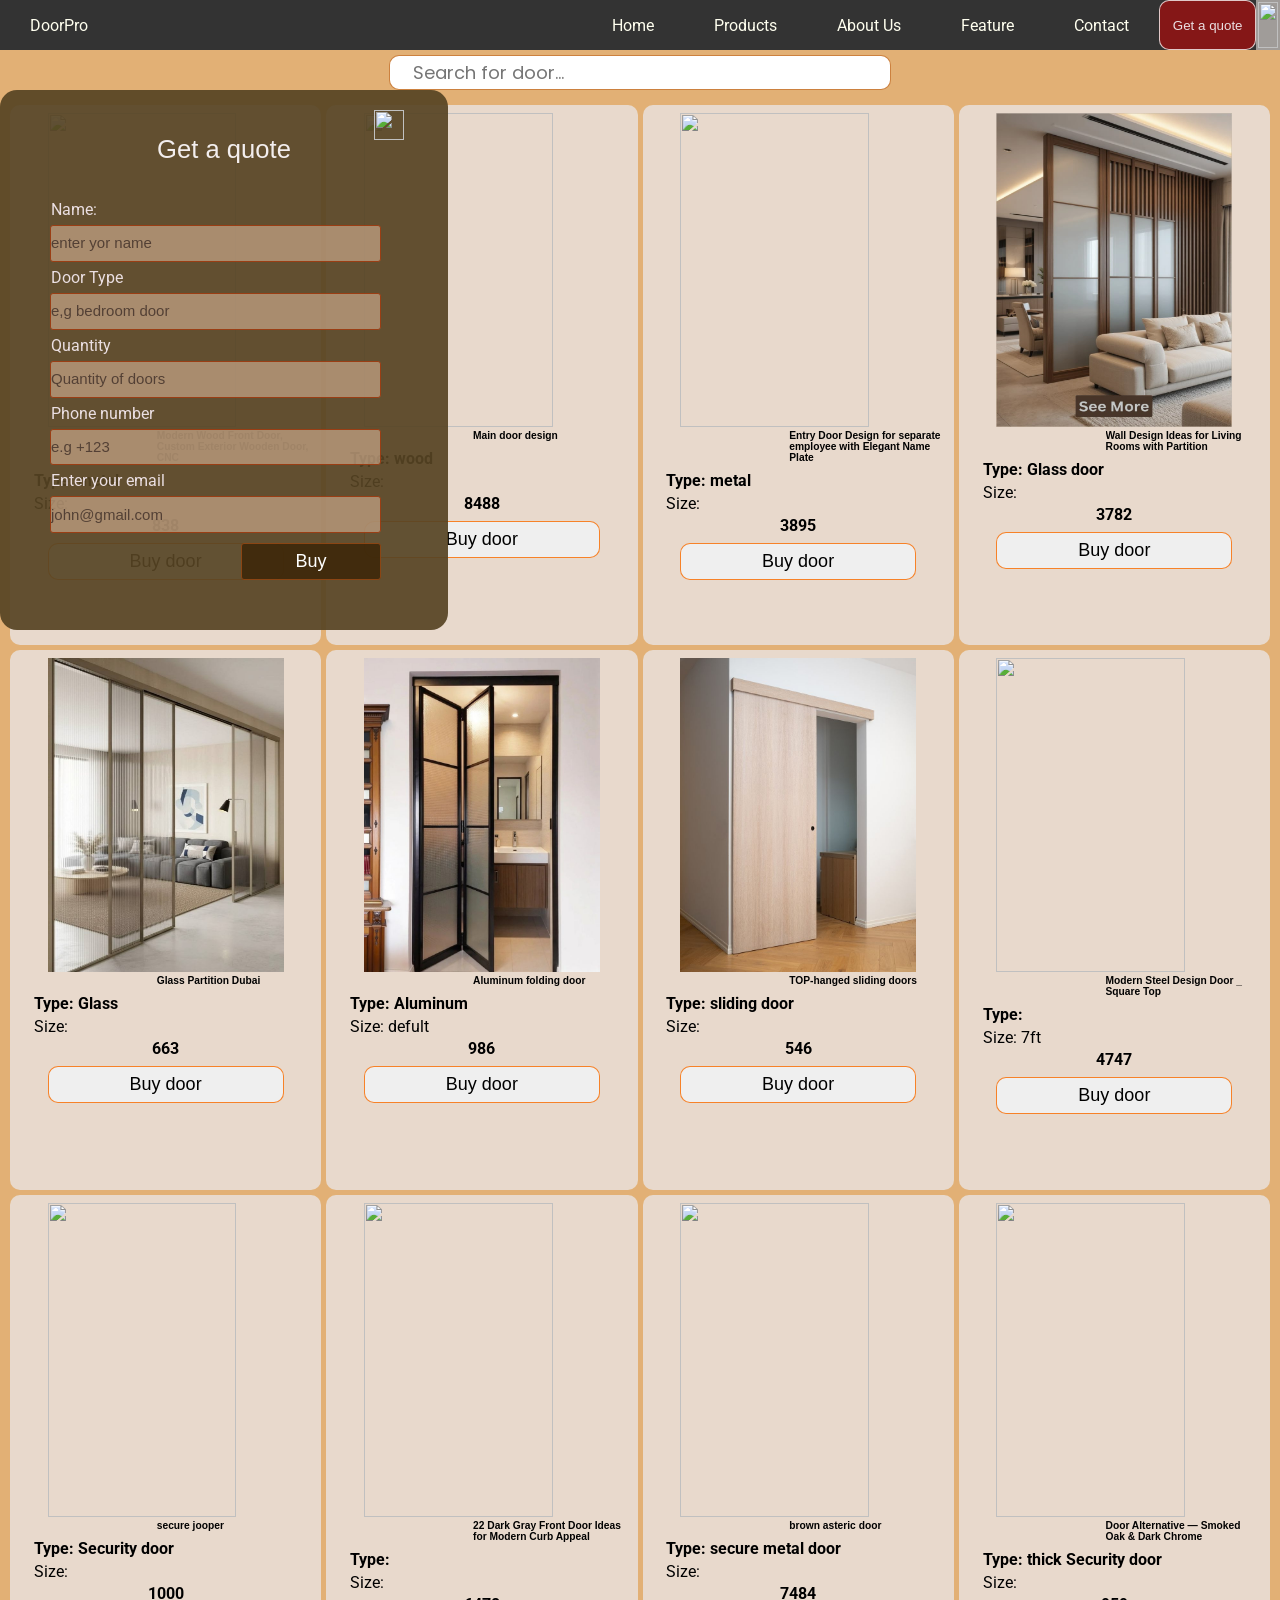
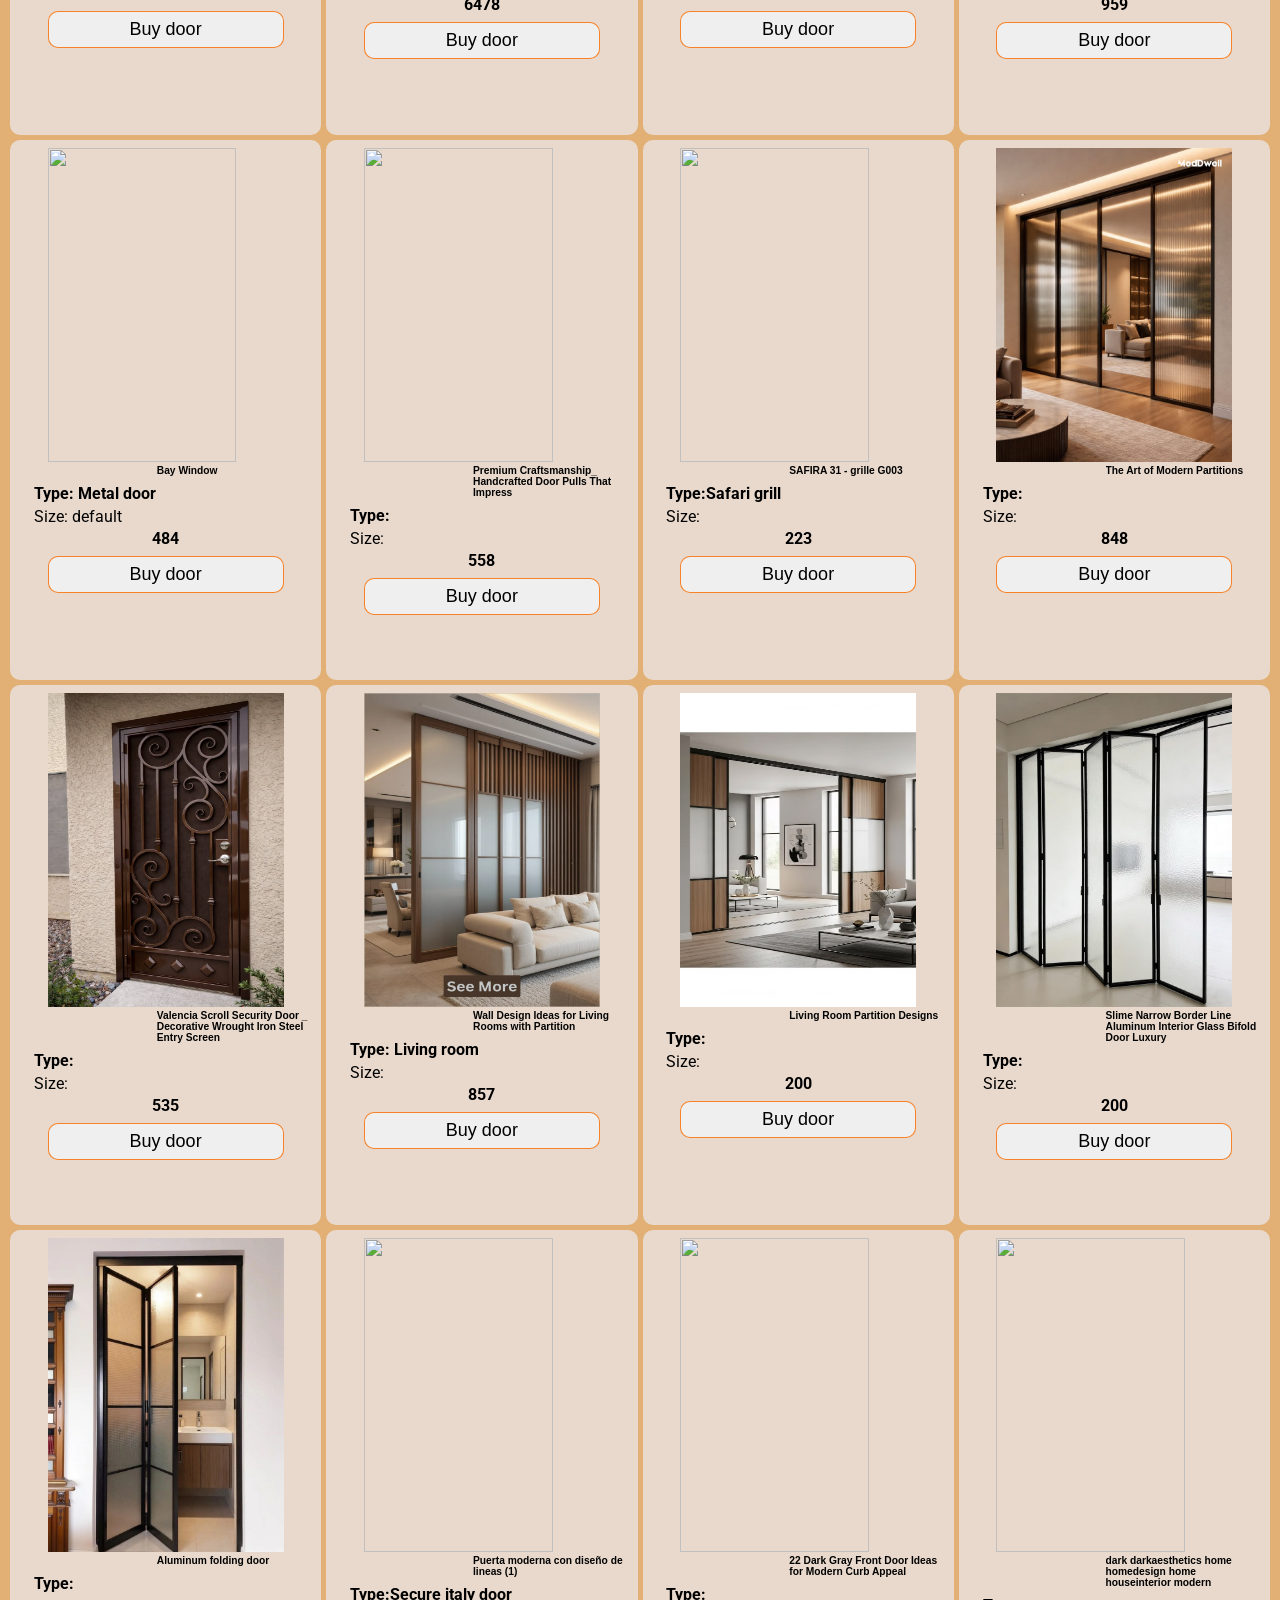
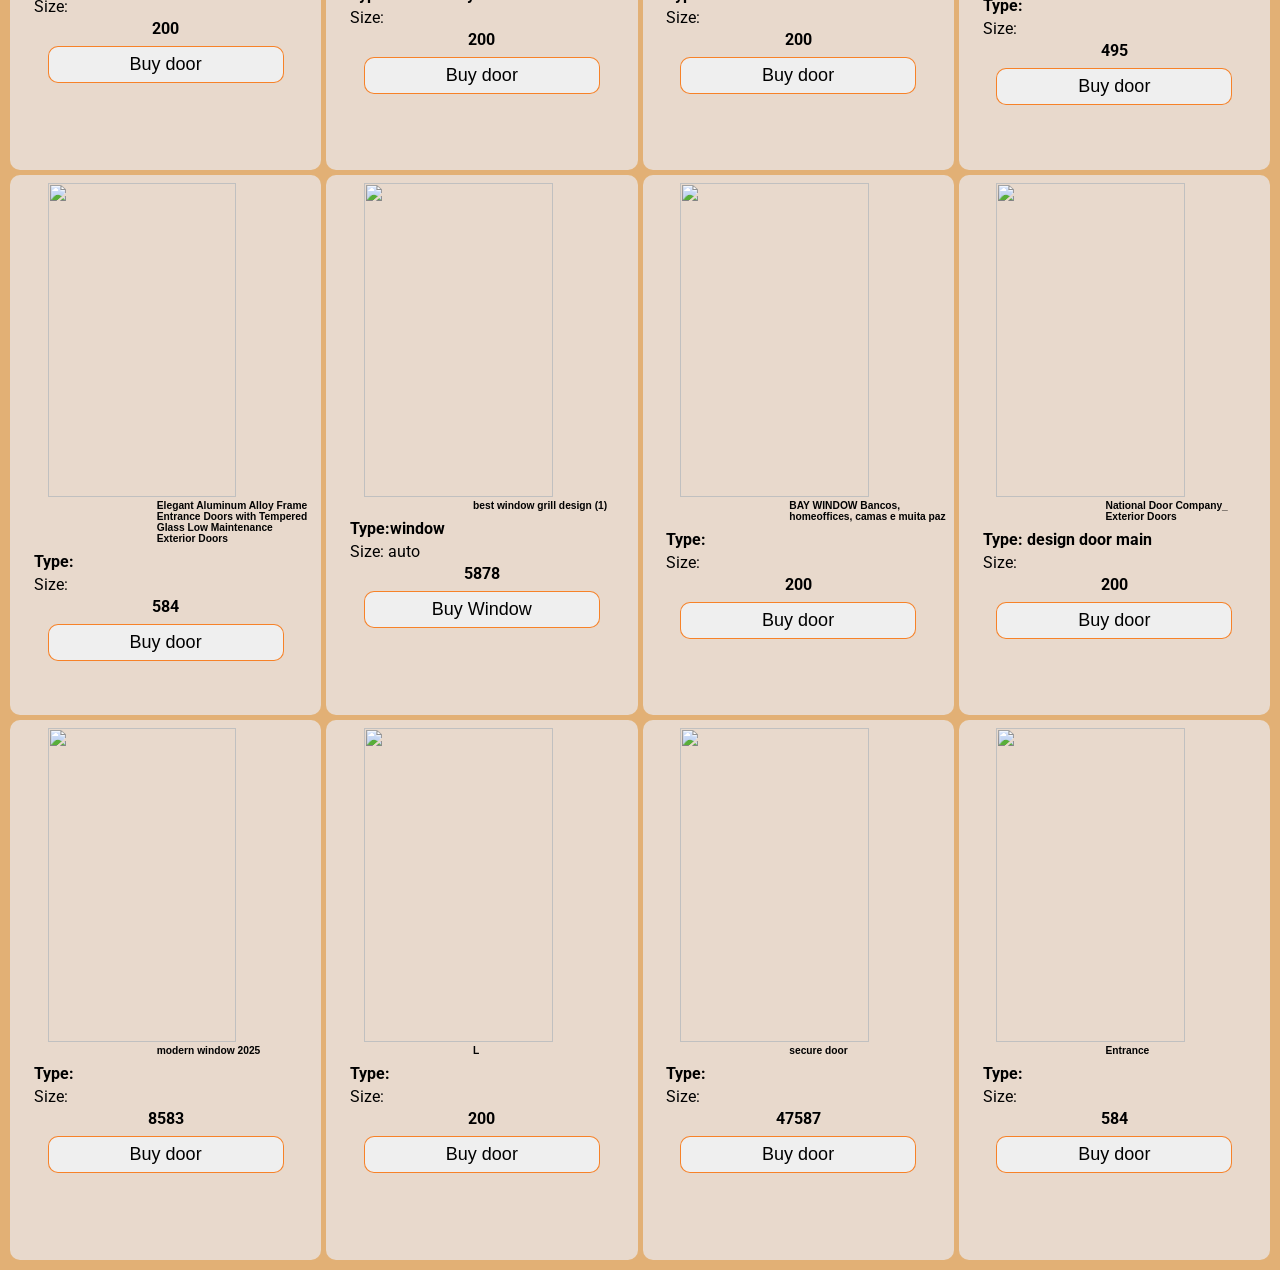
==== commit 2397a2b1: "Enhance product.html with favicon and responsive nav Added favicon link and updated navigation style" ====
--- a/product.html
+++ b/product.html
@@ -3,6 +3,7 @@
     <meta charset="UTF-8">
     <meta name="viewport" content="width=device-width, initial-scale=1.0">
     <title>our products</title>
+    <link rel="icon" type="image/png" href="file_00000000b98c7243bdcdd9055bb47b72.png">
     <link rel="stylesheet" href="product.css">
       <link rel="stylesheet" href="https://cdnjs.cloudflare.com/ajax/libs/font-awesome/6.5.1/css/all.min.css">
     <link rel="stylesheet" href="">
@@ -25,7 +26,7 @@
              </ul>
             </nav>
             <nav>
-                <ul>
+                <ul class="navv" >
                <li> <a href="#">DoorPro</a></li>
                <li> <a  href="index.html#home">Home</a></li>
                <li><a href="index.html#products">Products</a></li>
@@ -33,8 +34,21 @@
                <li>  <a href="index.html#feature">Feature</a></li>
                <li> <a href="index.html#contact-section">Contact</a></li>     
             <li><button onclick=getquote() class="nav_button"> Get a quote </button></li>
-            <li onclick=showsidebar()><a href="#"> <img src="menu_24dp_1F1F1F_FILL0_wght400_GRAD0_opsz24.svg" alt=""></a></li>
+            <li onclick=showsidebar()><img src="menu_24dp_1F1F1F_FILL0_wght400_GRAD0_opsz24.svg" alt=""></li>
              </ul>
+                <style>
+                    @media (max-width: 650px;){
+                    .navv a{
+                        display: none;
+                    }
+                        .navv button{
+                            display:none
+                        }
+                        .navv li img{ width:60px;
+                                     height: 60px;
+                                    }
+                    }
+                </style>
 <script>
                 let sidebar =document.querySelector(".side-bar");
                 let quotationForm = document.getElementById("quotationForm");
@@ -100,7 +114,18 @@
     </div>
     <div class="result">
     </div>
- 
+ <style>
+     @media (max-width:760px){
+     .search-container{
+         width:80%;
+         padding-lef:5px;
+     }
+     }
+
+     .door_container{
+         gap:5px;
+     }
+ </style>
 
     <div class="door_container">
         <div class="door_cards">
